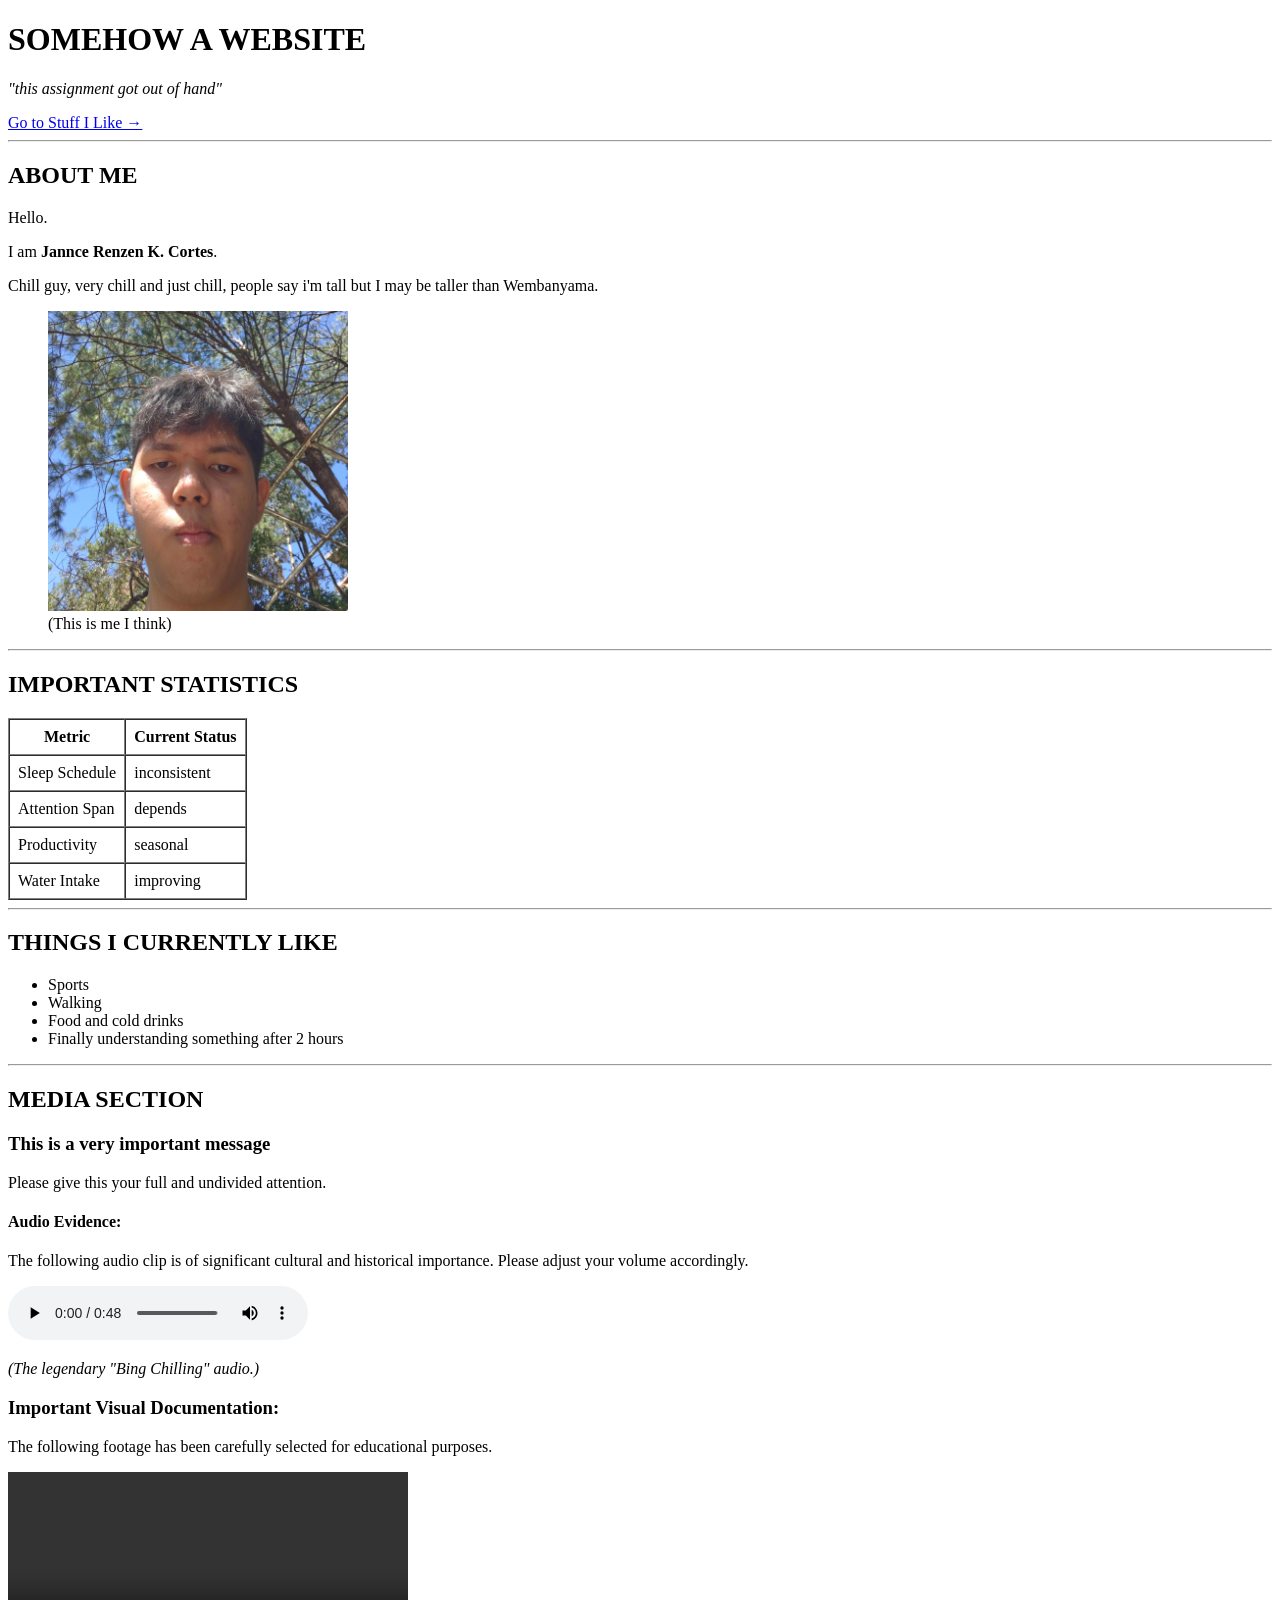
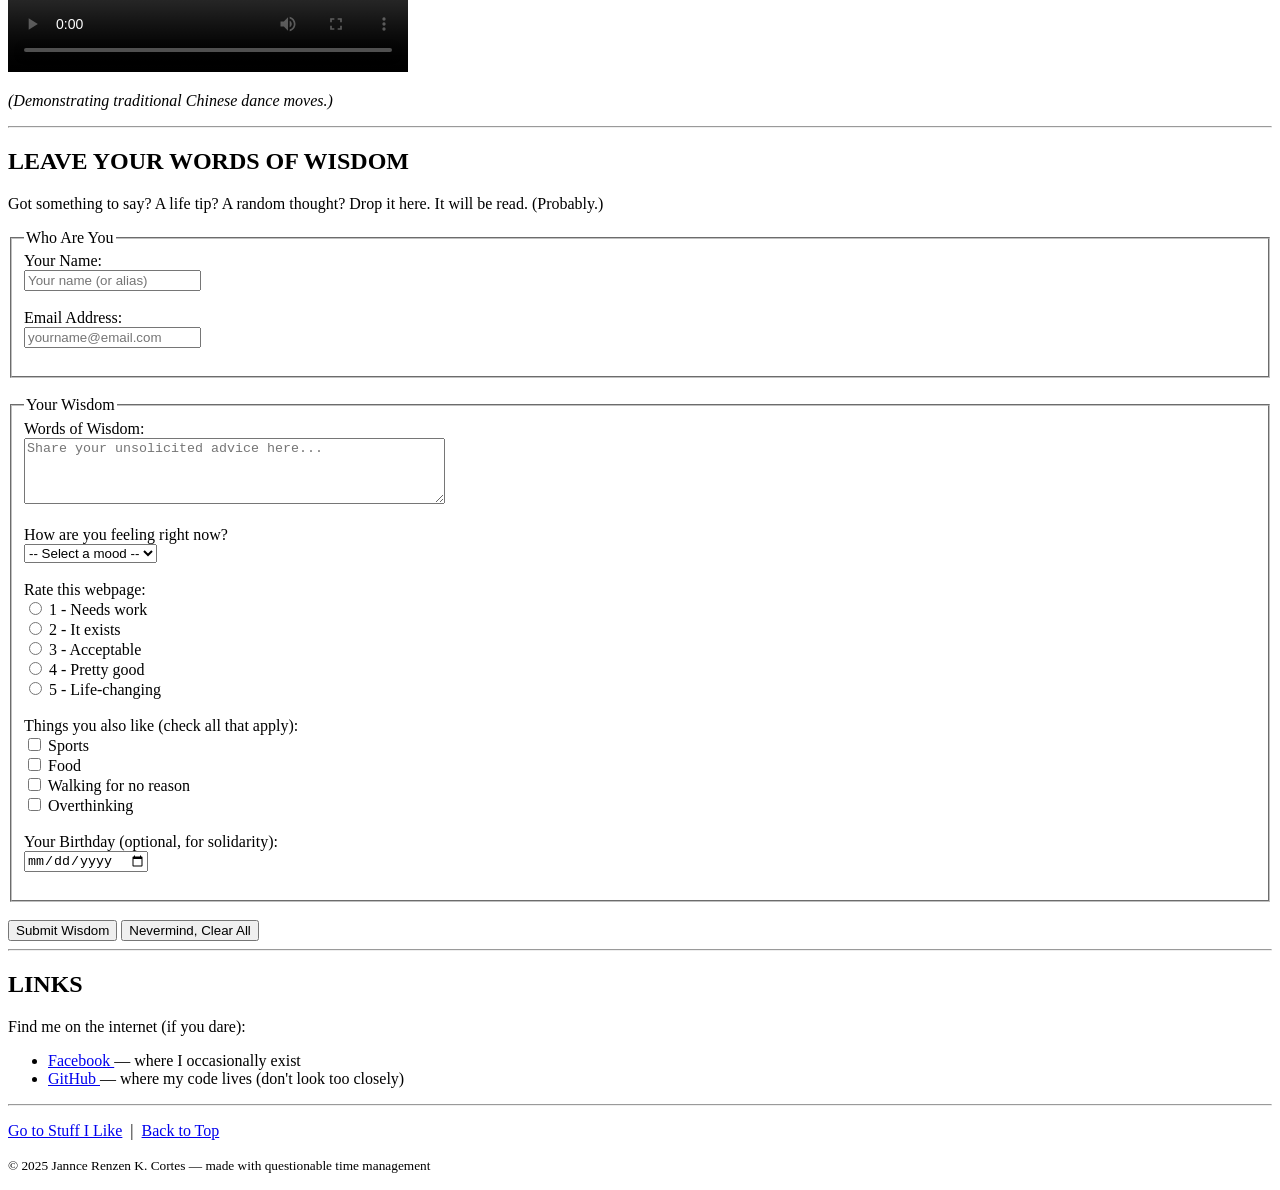
==== index.html @ 3c2c73b3 "Add files via upload" ====
<!DOCTYPE html>
<html lang="en">

<head>
  <meta charset="UTF-8" />
  <meta name="viewport" content="width=device-width, initial-scale=1.0" />
  <title>Somehow A Website</title>
</head>

<body>

  <!-- ==================== HEADER ==================== -->
  <header>
    <h1>SOMEHOW A WEBSITE</h1>
    <p><em>"this assignment got out of hand"</em></p>
    <nav>
      <a href="stuff.html">Go to Stuff I Like &rarr;</a>
    </nav>
    <hr />
  </header>

  <!-- ==================== MAIN CONTENT ==================== -->
  <main>

    <!-- ABOUT ME -->
    <section id="about">
      <h2>ABOUT ME</h2>
      <p>Hello.</p>
      <p>I am <strong>Jannce Renzen K. Cortes</strong>.</p>
      <p>
        Chill guy, very chill and just chill, people say i'm tall but I may be taller than Wembanyama.
      </p>
      <figure>
        <img
          src="Pic.jpg"
          alt="Jannce Renzen K. Cortes"
          width="300"
        />
        <figcaption>
          (This is me I think)
        </figcaption>
      </figure>
    </section>

    <hr />

    <!-- IMPORTANT STATISTICS TABLE -->
    <section id="stats">
      <h2>IMPORTANT STATISTICS</h2>
      <table border="1" cellpadding="8" cellspacing="0">
        <thead>
          <tr>
            <th>Metric</th>
            <th>Current Status</th>
          </tr>
        </thead>
        <tbody>
          <tr>
            <td>Sleep Schedule</td>
            <td>inconsistent</td>
          </tr>
          <tr>
            <td>Attention Span</td>
            <td>depends</td>
          </tr>
          <tr>
            <td>Productivity</td>
            <td>seasonal</td>
          </tr>
          <tr>
            <td>Water Intake</td>
            <td>improving</td>
          </tr>
        </tbody>
      </table>
    </section>

    <hr />

    <!-- THINGS I CURRENTLY LIKE -->
    <section id="likes">
      <h2>THINGS I CURRENTLY LIKE</h2>
      <ul>
        <li>Sports</li>
        <li>Walking</li>
        <li>Food and cold drinks</li>
        <li>Finally understanding something after 2 hours</li>
      </ul>
    </section>

    <hr />

    <!-- MEDIA SECTION -->
    <section id="media">
      <h2>MEDIA SECTION</h2>

      <article>
        <h3>This is a very important message</h3>
        <p>Please give this your full and undivided attention.</p>

        <!-- AUDIO: John Cena Bing Chilling -->
        <h4>Audio Evidence:</h4>
        <p>
          The following audio clip is of significant cultural and historical importance.
          Please adjust your volume accordingly.
        </p>
        <audio controls>
          <source src="Cena.mp3" type="audio/mpeg" />
          Your browser does not support the audio element.
        </audio>
        <p><em>(The legendary "Bing Chilling" audio.)</em></p>
      </article>

      <article>
        <h3>Important Visual Documentation:</h3>
        <p>The following footage has been carefully selected for educational purposes.</p>

        <!-- VIDEO: Chinese dance -->
        <video width="400" controls>
          <source src="Video.mp4" type="video/mp4" />
          Your browser does not support the video element.
        </video>
        <p><em>(Demonstrating traditional Chinese dance moves.)</em></p>
      </article>
    </section>

    <hr />

    <!-- FORM: Leave Your Words of Wisdom -->
    <section id="form">
      <h2>LEAVE YOUR WORDS OF WISDOM</h2>
      <p>
        Got something to say? A life tip? A random thought? Drop it here.
        It will be read. (Probably.)
      </p>

      <form action="#" method="post">

        <fieldset>
          <legend>Who Are You</legend>

          <label for="name">Your Name:</label><br />
          <input type="text" id="name" name="name" placeholder="Your name (or alias)" required /><br /><br />

          <label for="email">Email Address:</label><br />
          <input type="email" id="email" name="email" placeholder="yourname@email.com" /><br /><br />

        </fieldset>

        <br />

        <fieldset>
          <legend>Your Wisdom</legend>

          <label for="wisdom">Words of Wisdom:</label><br />
          <textarea id="wisdom" name="wisdom" rows="4" cols="50" placeholder="Share your unsolicited advice here..."></textarea><br /><br />

          <label for="mood">How are you feeling right now?</label><br />
          <select id="mood" name="mood">
            <option value="">-- Select a mood --</option>
            <option value="great">Great, thriving</option>
            <option value="okay">Okay, surviving</option>
            <option value="tired">Tired, always tired</option>
            <option value="chaotic">Chaotic, no notes</option>
            <option value="unspecified">Unspecified</option>
          </select><br /><br />

          <label>Rate this webpage:</label><br />
          <input type="radio" id="r1" name="rating" value="1" /> <label for="r1">1 - Needs work</label><br />
          <input type="radio" id="r2" name="rating" value="2" /> <label for="r2">2 - It exists</label><br />
          <input type="radio" id="r3" name="rating" value="3" /> <label for="r3">3 - Acceptable</label><br />
          <input type="radio" id="r4" name="rating" value="4" /> <label for="r4">4 - Pretty good</label><br />
          <input type="radio" id="r5" name="rating" value="5" /> <label for="r5">5 - Life-changing</label><br /><br />

          <label>Things you also like (check all that apply):</label><br />
          <input type="checkbox" id="sports" name="interests" value="sports" />
          <label for="sports">Sports</label><br />
          <input type="checkbox" id="food" name="interests" value="food" />
          <label for="food">Food</label><br />
          <input type="checkbox" id="walking" name="interests" value="walking" />
          <label for="walking">Walking for no reason</label><br />
          <input type="checkbox" id="overthinking" name="interests" value="overthinking" />
          <label for="overthinking">Overthinking</label><br /><br />

          <label for="dob">Your Birthday (optional, for solidarity):</label><br />
          <input type="date" id="dob" name="dob" /><br /><br />

        </fieldset>

        <br />
        <input type="submit" value="Submit Wisdom" />
        <input type="reset" value="Nevermind, Clear All" />

      </form>
    </section>

    <hr />

    <!-- EXTERNAL LINKS -->
    <section id="links">
      <h2>LINKS</h2>
      <p>Find me on the internet (if you dare):</p>
      <ul>
        <li>
          <a href="https://www.facebook.com/janncerenzen.cortes" target="_blank" rel="noopener noreferrer">
            Facebook
          </a>
          &mdash; where I occasionally exist
        </li>
        <li>
          <a href="https://github.com/janncecortes-art" target="_blank" rel="noopener noreferrer">
            GitHub
          </a>
          &mdash; where my code lives (don't look too closely)
        </li>
      </ul>
    </section>

  </main>

  <!-- ==================== FOOTER ==================== -->
  <hr />
  <footer>
    <p>
      <a href="stuff.html">Go to Stuff I Like</a>
      &nbsp;|&nbsp;
      <a href="#about">Back to Top</a>
    </p>
    <p><small>&copy; 2025 Jannce Renzen K. Cortes &mdash; made with questionable time management</small></p>
  </footer>

</body>
</html>
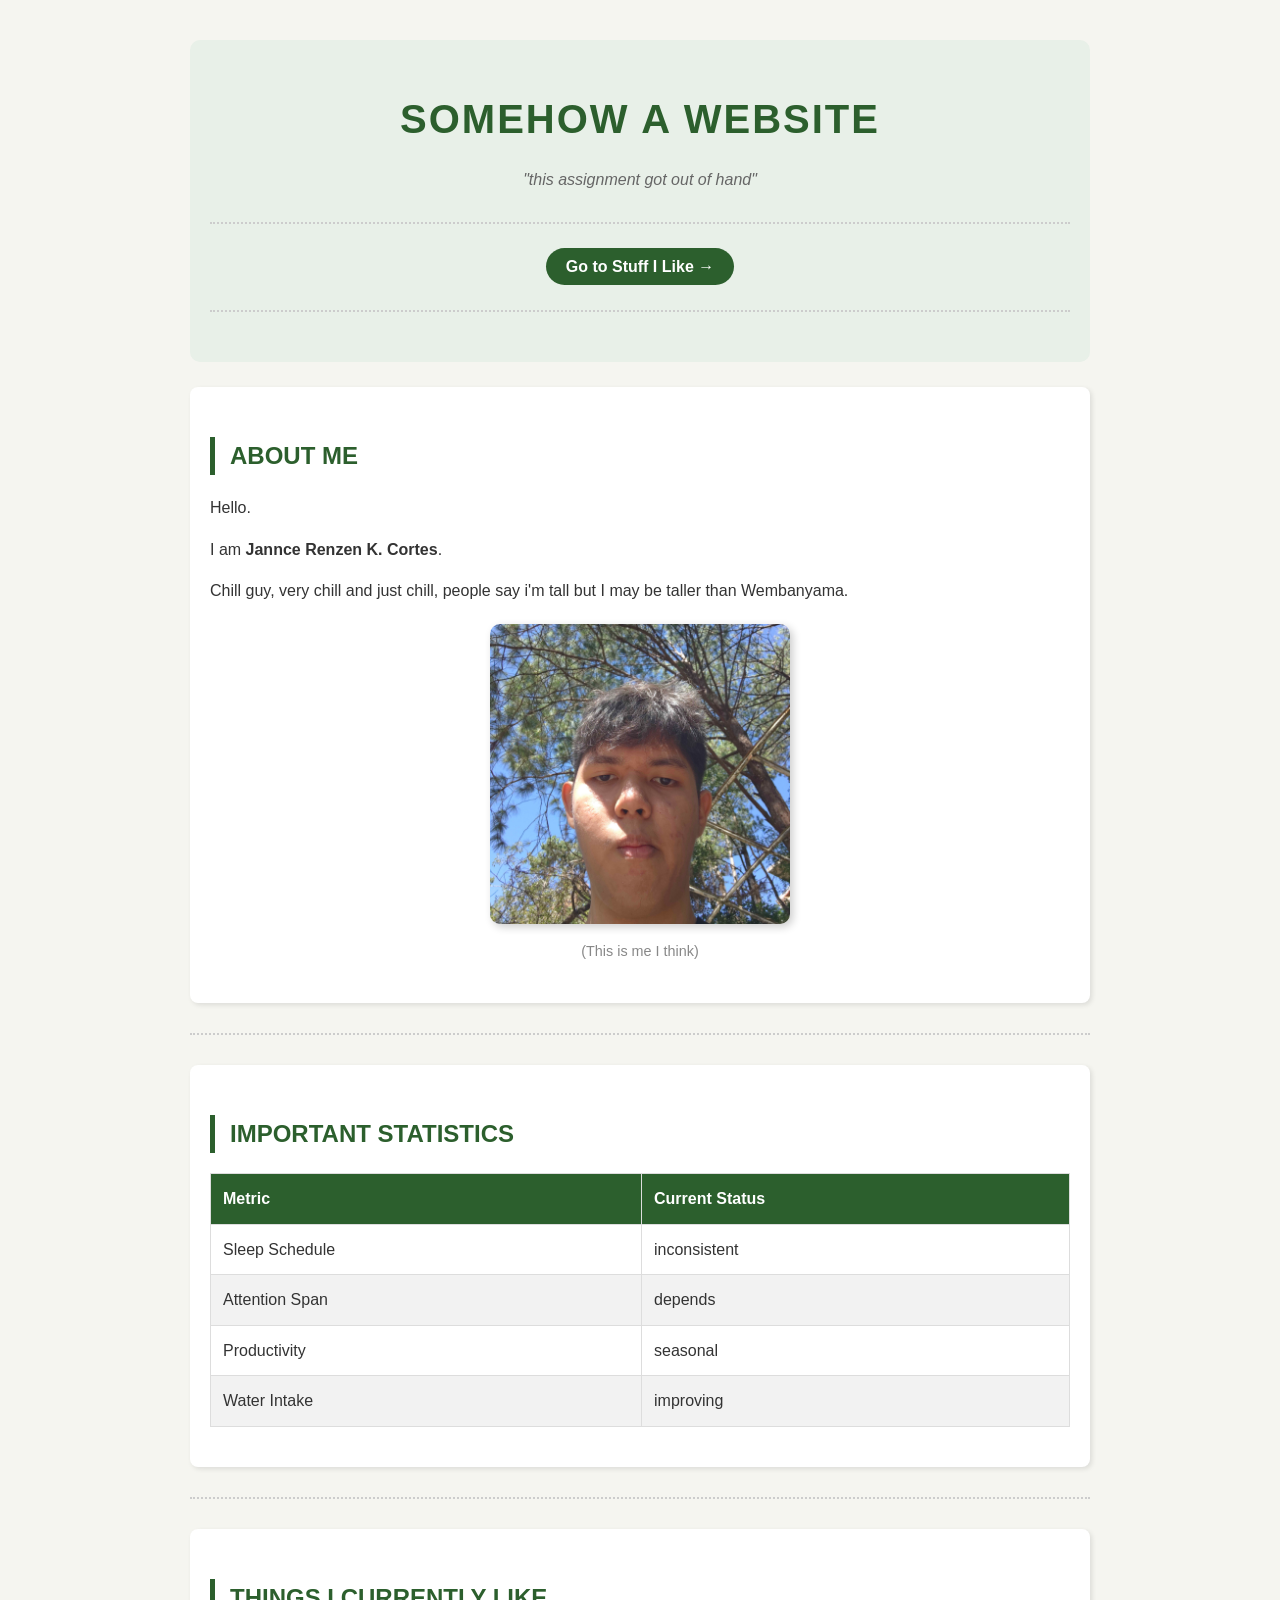
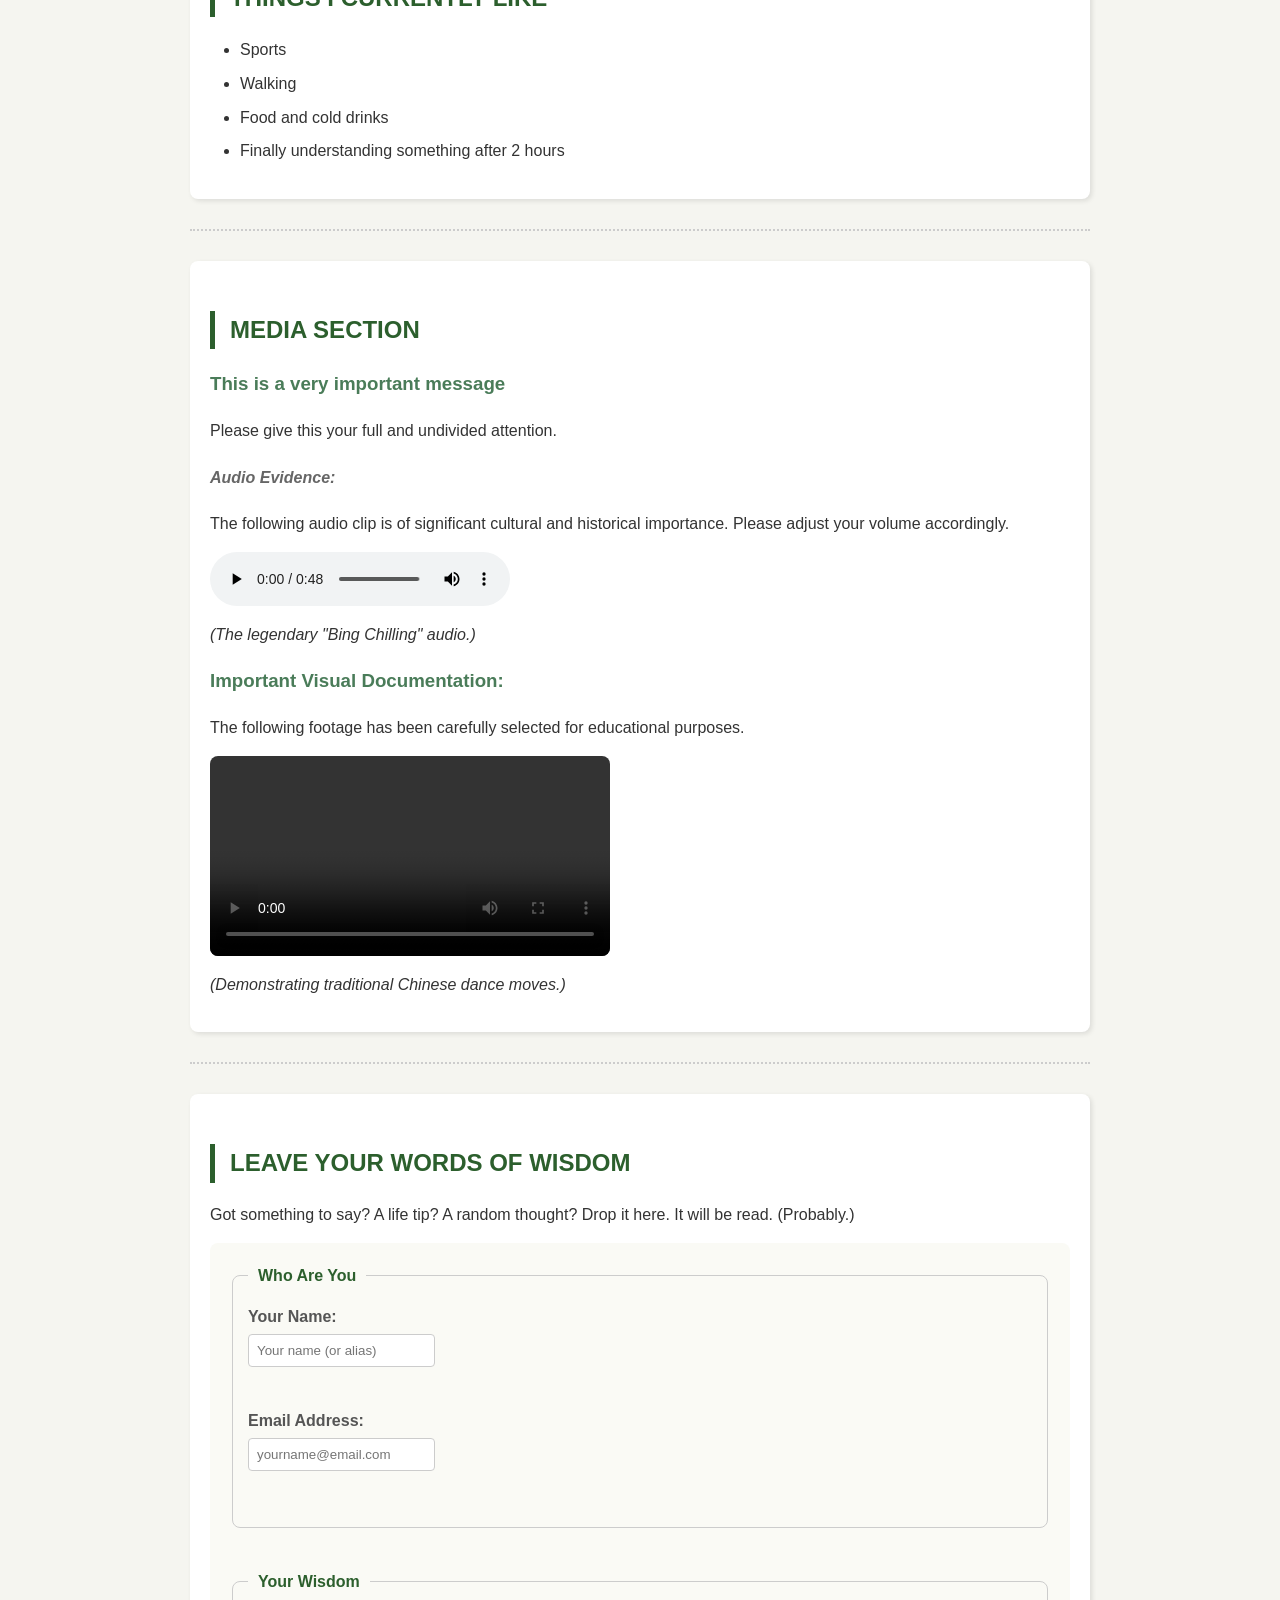
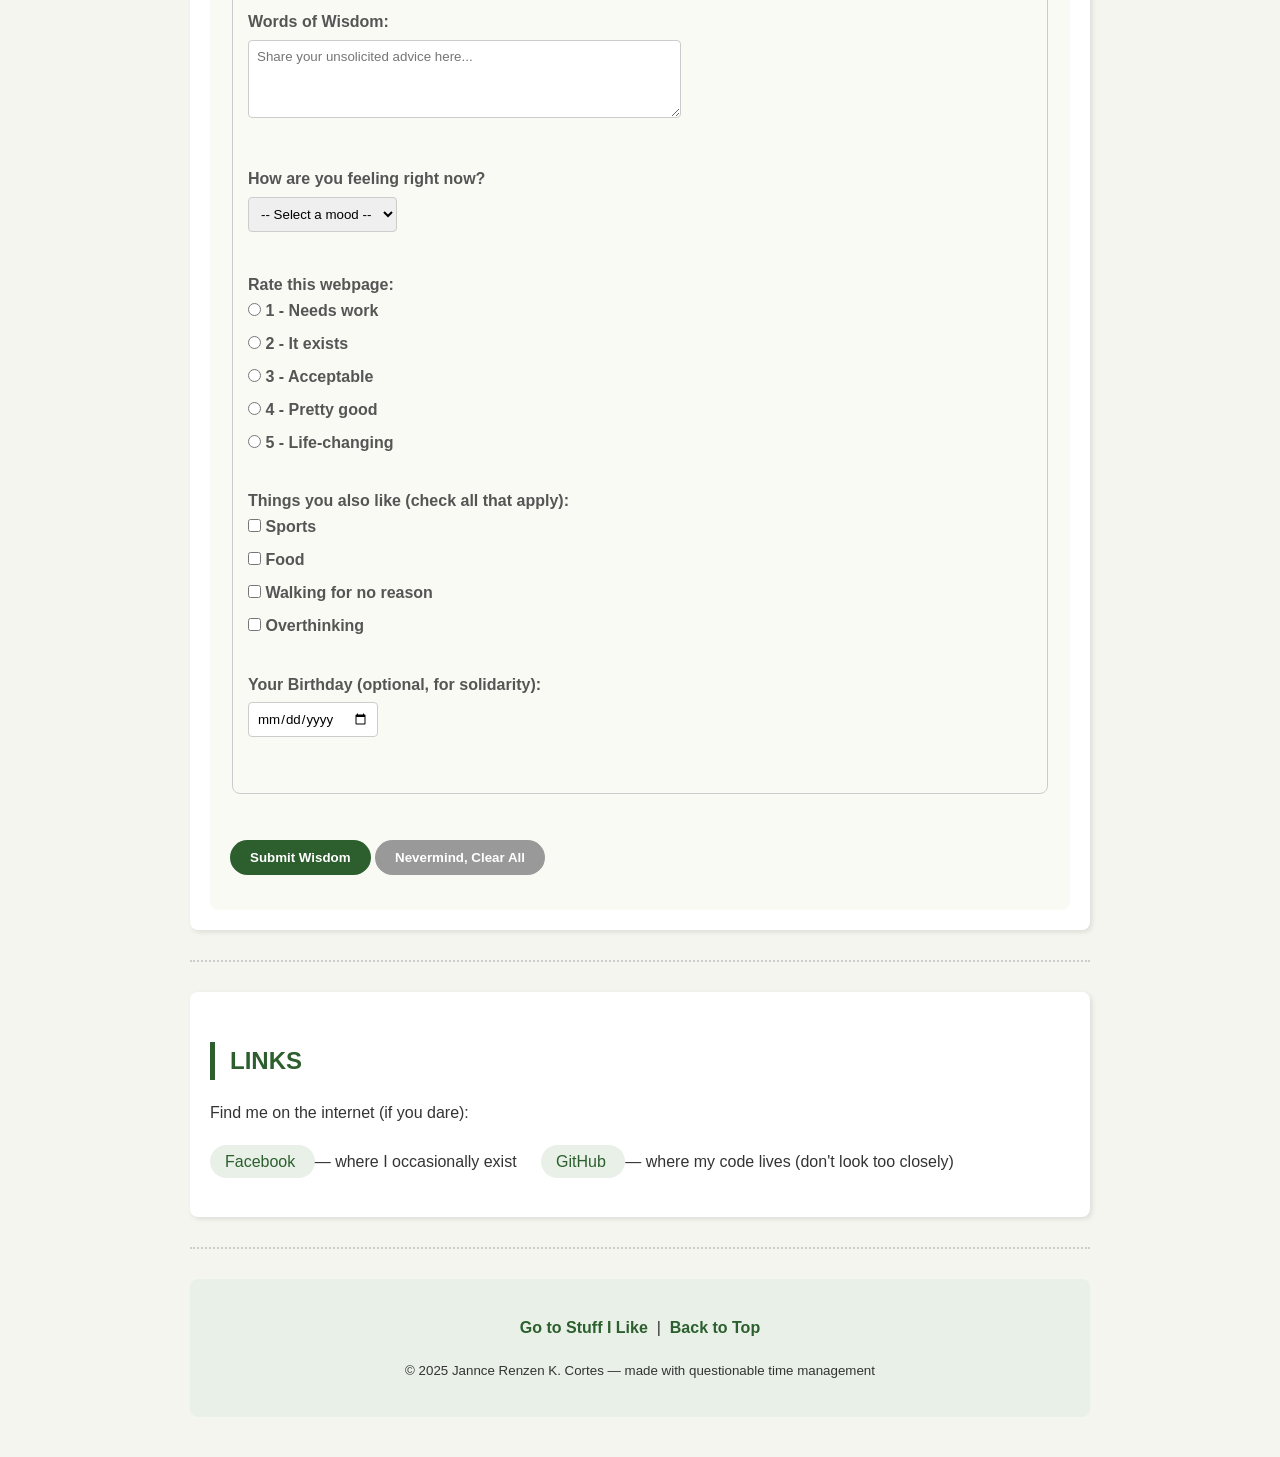
==== commit 31216a82: "Updated index.html added link for css file" ====
--- a/index.html
+++ b/index.html
@@ -5,6 +5,7 @@
   <meta charset="UTF-8" />
   <meta name="viewport" content="width=device-width, initial-scale=1.0" />
   <title>Somehow A Website</title>
+  <link rel="stylesheet" type="text/css" href="style.css">
 </head>
 
 <body>
@@ -13,6 +14,7 @@
   <header>
     <h1>SOMEHOW A WEBSITE</h1>
     <p><em>"this assignment got out of hand"</em></p>
+    <hr />
     <nav>
       <a href="stuff.html">Go to Stuff I Like &rarr;</a>
     </nav>
@@ -230,4 +232,4 @@
   </footer>
 
 </body>
-</html>+</html>
--- a/style.css
+++ b/style.css
@@ -0,0 +1,380 @@
+/* ========== GLOBAL STYLES ========== */
+/* Body styling */
+body {
+    font-family: 'Segoe UI', Roboto, Helvetica, Arial, sans-serif;
+    line-height: 1.6;
+    color: #333;
+    max-width: 900px;
+    margin: 40px auto;
+    padding: 0 20px;
+    background-color: #f5f5f0;
+}
+
+/* Heading styles */
+h1 {
+    color: #2c5f2d;
+    font-size: 2.5rem;
+    text-align: center;
+    letter-spacing: 2px;
+    margin-bottom: 10px;
+}
+
+h2 {
+    color: #2c5f2d;
+    border-left: 5px solid #2c5f2d;
+    padding-left: 15px;
+    margin-top: 30px;
+}
+
+h3 {
+    color: #4a7c59;
+    font-weight: bold;
+}
+
+h4 {
+    color: #666;
+    font-style: italic;
+}
+
+/* Paragraph styling */
+p {
+    margin-bottom: 15px;
+}
+
+/* Link styling */
+a {
+    color: #2c5f2d;
+    text-decoration: none;
+}
+
+a:hover {
+    color: #ff6b35;
+    text-decoration: underline;
+}
+
+/* List styling */
+ul, ol {
+    margin: 15px 0;
+    padding-left: 30px;
+}
+
+li {
+    margin: 8px 0;
+}
+
+/* Horizontal rule styling */
+hr {
+    border: none;
+    border-top: 2px dotted #ccc;
+    margin: 30px 0;
+}
+
+/* ========== HEADER & NAVIGATION STYLES ========== */
+
+header {
+    background-color: #e8f0e8;
+    padding: 20px;
+    border-radius: 10px;
+    margin-bottom: 20px;
+    text-align: center;
+}
+
+header p {
+    font-style: italic;
+    color: #666;
+}
+
+nav {
+    margin-top: 15px;
+}
+
+nav a {
+    background-color: #2c5f2d;
+    color: white;
+    padding: 10px 20px;
+    border-radius: 25px;
+    font-weight: bold;
+}
+
+nav a:hover {
+    background-color: #ff6b35;
+    color: white;
+    text-decoration: none;
+}
+
+/* ========== SECTION STYLES ========== */
+
+section {
+    background-color: white;
+    padding: 20px;
+    margin: 25px 0;
+    border-radius: 8px;
+    box-shadow: 2px 2px 5px rgba(0,0,0,0.1);
+}
+
+/* ========== FIGURE & IMAGE STYLES ========== */
+
+figure {
+    text-align: center;
+    margin: 20px 0;
+}
+
+img {
+    border-radius: 10px;
+    box-shadow: 3px 3px 8px rgba(0,0,0,0.2);
+}
+
+figcaption {
+    font-size: 0.9em;
+    color: #888;
+    margin-top: 8px;
+}
+
+/* ========== MEDIA STYLES (Audio & Video) ========== */
+
+audio, video {
+    display: block;
+    margin: 15px 0;
+    border-radius: 8px;
+}
+
+/* ========== TABLE STYLES ========== */
+
+table {
+    width: 100%;
+    border-collapse: collapse;
+    margin: 20px 0;
+}
+
+th, td {
+    border: 1px solid #ddd;
+    padding: 12px;
+    text-align: left;
+}
+
+th {
+    background-color: #2c5f2d;
+    color: white;
+    font-weight: bold;
+}
+
+tr:nth-child(even) {
+    background-color: #f2f2f2;
+}
+
+tr:hover {
+    background-color: #e8f0e8;
+}
+
+caption {
+    font-weight: bold;
+    margin-bottom: 10px;
+    color: #2c5f2d;
+}
+
+tfoot td {
+    background-color: #e8f0e8;
+    font-style: italic;
+    text-align: center;
+}
+
+/* ========== FORM STYLES ========== */
+
+form {
+    background-color: #fafaf5;
+    padding: 20px;
+    border-radius: 8px;
+}
+
+fieldset {
+    border: 1px solid #ccc;
+    border-radius: 8px;
+    padding: 15px;
+    margin-bottom: 15px;
+}
+
+legend {
+    font-weight: bold;
+    color: #2c5f2d;
+    padding: 0 10px;
+}
+
+label {
+    font-weight: bold;
+    color: #555;
+}
+
+input, select, textarea {
+    padding: 8px;
+    margin: 5px 0 15px 0;
+    border: 1px solid #ccc;
+    border-radius: 4px;
+    font-family: inherit;
+}
+
+input:focus, select:focus, textarea:focus {
+    border-color: #2c5f2d;
+    outline: none;
+}
+
+input[type="submit"] {
+    background-color: #2c5f2d;
+    color: white;
+    border: none;
+    padding: 10px 20px;
+    cursor: pointer;
+    font-weight: bold;
+    border-radius: 25px;
+}
+
+input[type="submit"]:hover {
+    background-color: #ff6b35;
+}
+
+input[type="reset"] {
+    background-color: #999;
+    color: white;
+    border: none;
+    padding: 10px 20px;
+    cursor: pointer;
+    font-weight: bold;
+    border-radius: 25px;
+}
+
+input[type="reset"]:hover {
+    background-color: #666;
+}
+
+/* ========== LINK SECTION STYLES ========== */
+
+#links ul {
+    list-style-type: none;
+    padding-left: 0;
+}
+
+#links li {
+    display: inline-block;
+    margin-right: 20px;
+}
+
+#links a {
+    background-color: #e8f0e8;
+    padding: 8px 15px;
+    border-radius: 20px;
+}
+
+#links a:hover {
+    background-color: #2c5f2d;
+    color: white;
+    text-decoration: none;
+}
+
+/* ========== FOOTER STYLES ========== */
+
+footer {
+    text-align: center;
+    padding: 20px;
+    background-color: #e8f0e8;
+    border-radius: 8px;
+    margin-top: 30px;
+}
+
+footer a {
+    color: #2c5f2d;
+    font-weight: bold;
+}
+
+footer a:hover {
+    color: #ff6b35;
+}
+
+/* ========== CLASS SELECTORS ========== */
+
+/* For highlighting important text */
+.highlight {
+    background-color: #ffffcc;
+    padding: 2px 5px;
+    border-radius: 4px;
+}
+
+/* For centering text */
+.text-center {
+    text-align: center;
+}
+
+/* For colored text */
+.text-accent {
+    color: #ff6b35;
+}
+
+/* For subtle borders */
+.border-subtle {
+    border: 1px solid #eee;
+}
+
+/* ========== ADDITIONAL STUFF ========== */
+
+/* Styling for the time-wasters list on stuff.html */
+#timewasters ol {
+    background-color: #fafaf5;
+    padding: 20px 20px 20px 40px;
+    border-radius: 8px;
+}
+
+/* Styling for the reviews table specifically */
+#reviews table {
+    font-size: 0.95em;
+}
+
+#reviews th {
+    background-color: #4a7c59;
+}
+
+/* Favorite links section on stuff.html */
+#favlinks ul {
+    list-style-type: square;
+}
+
+#favlinks a {
+    color: #2c5f2d;
+    font-weight: bold;
+}
+
+#favlinks a:hover {
+    color: #ff6b35;
+}
+
+/* ========== RESPONSIVE DESIGN ========== */
+
+/* For smaller screens like mobile devices */
+@media screen and (max-width: 600px) {
+    body {
+        margin: 20px auto;
+        padding: 0 10px;
+    }
+    
+    table {
+        font-size: 0.85em;
+    }
+    
+    th, td {
+        padding: 6px;
+    }
+    
+    input, select, textarea {
+        width: 100%;
+        box-sizing: border-box;
+    }
+    
+    #links li {
+        display: block;
+        margin-bottom: 10px;
+    }
+}
+
+/* For tablets */
+@media screen and (min-width: 601px) and (max-width: 900px) {
+    body {
+        max-width: 95%;
+    }
+}
